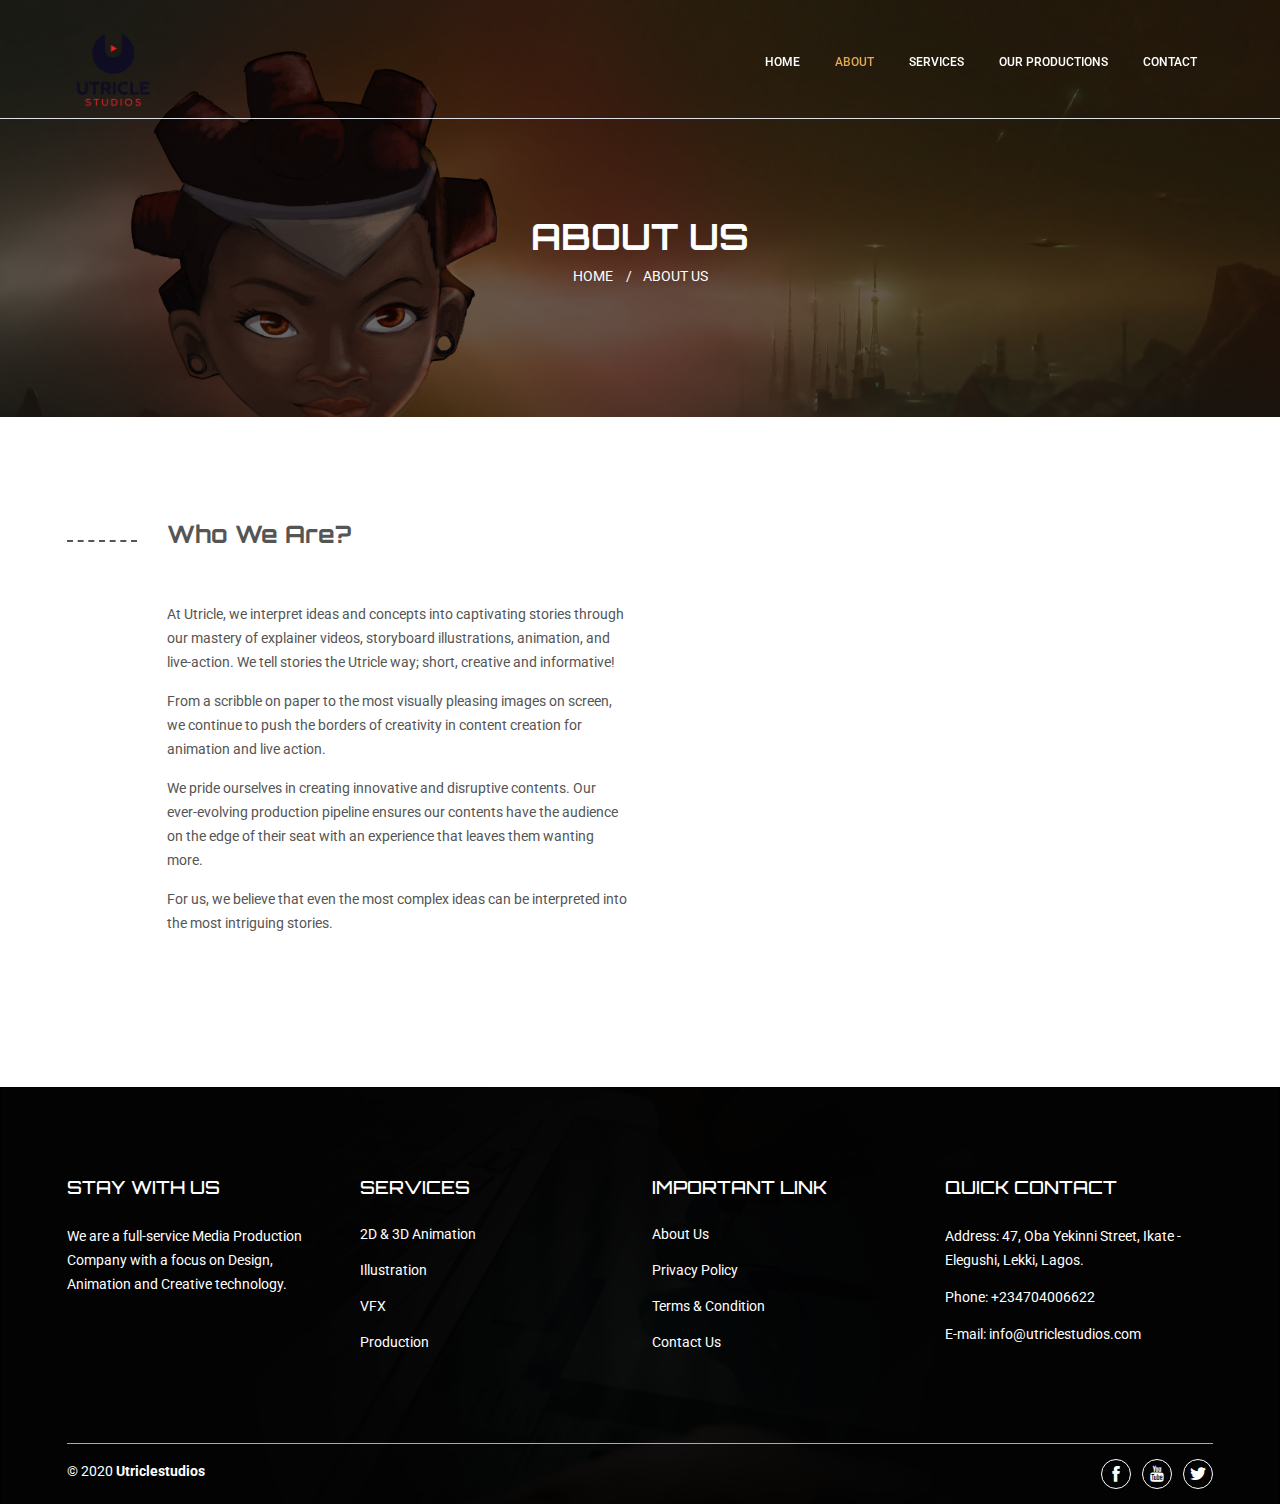
==== about.html @ 03fdee91 "first commit" ====
﻿<!doctype html>
<html class="no-js" lang="en">
    <head>
        <meta charset="utf-8">
        <meta http-equiv="x-ua-compatible" content="ie=edge">
        <title>About Us - Ftage</title>
        <meta name="description" content="">
        <meta name="viewport" content="width=device-width, initial-scale=1">

        <link rel="apple-touch-icon" href="img/home-one/apple-touch-icon.png">
		<link rel="shortcut icon" type="image/x-icon" href="img/favicon.ico">
        <!-- Place favicon.ico in the root directory -->
		
		
		<!-- all css here -->
        <link rel="stylesheet" href="css/bootstrap.min.css">
        <link rel="stylesheet" href="css/font-awesome.min.css">
        <link rel="stylesheet" href="css/icofont.css">
        <link rel="stylesheet" href="css/magnific-popup.css">
        <link rel="stylesheet" href="css/meanmenu.min.css">
		<link rel="stylesheet" href="css/plugins.css">
        <link rel="stylesheet" href="css/shortcode/shortcodes.css">
        <link rel="stylesheet" href="style.css">
        <link rel="stylesheet" href="css/responsive.css">
        <script src="js/vendor/modernizr-2.8.3.min.js"></script>
    </head>
    <body>
        <!--[if lt IE 8]>
            <p class="browserupgrade">You are using an <strong>outdated</strong> browser. Please <a href="http://browsehappy.com/">upgrade your browser</a> to improve your experience.</p>
        <![endif]-->

        <!-- Page Wraper Here Start -->
        <div class="page-wraper" id="main-home">
			<!-- Header Area Start -->
			<header>
				<!-- Header Menu Area Start -->
				<div class="header-menu mt-25 border-bottom" id="sticky-header">
					<div class="container">
						<div class="row">
							<!-- Logo Area Start -->
							<div class="col-lg-4 col-md-12 col-sm-12">
								<div class="logo-img">
									<a href="index.html"><img src="img/utricle.png" style="width: 25%;" alt=""></a>
								</div>
							</div>
							<!-- Logo Area End -->
							<!-- Menu Area Start -->
							<div class="col-lg-8 col-md-8 col-sm-12">
								<div class="main-menu text-right">
									<nav>
										<ul>
											<li><a href="index.html">Home</a></li>
											<li class="active"><a href="about.html">About</a></li>
											<li><a href="service.html">Services</a></li>
											<li><a href="production.html"> Our Productions </a></li>
											<li><a href="contact.html">Contact</a></li>
										</ul>
									</nav>
								</div>
							</div>
							<!-- Header Menu Area Start -->
						</div>
					</div>
					<!-- MOBILE-MENU-AREA START --> 
					<div class="mobile-menu-area">
						<div class="container">
							<div class="row">
								<div class="col-md-12 col-sm-12">
									<div class="mobile-area">
										<div class="mobile-menu">
											<nav id="mobile-nav">
												<ul>
													<li class="active"><a href="index.html">Home</a>
													</li>
													<li><a href="about.html">About</a></li>
													<li><a href="service.html">Services</a>	</li>												
													<li><a href="production.html"> Our Productions </a>					
												    </li>
													<li><a href="contact.html">Contact</a></li>
												</ul>
											</nav>
										</div>	
									</div>
								</div>
							</div>
						</div>
					</div>
					<!-- MOBILE-MENU-AREA END  -->
				</div>
				<!-- Header Menu Area Start -->
				<!-- Breadcamb Area Start -->
				<section class="breadcamb-area bg-17 bg-overlay-1">
					<div class="container">
						<div class="row">
							<div class="col-md-12">
								<div class="bradcamb-content text-center text-white text-uppercase">
									<h1>ABOUT US</h1>
									<ul>
										<li><a href="index.html">HOME <span>/</span></a></li>
										<li>ABOUT US</li>
									</ul>	
								</div>
							</div>
						</div>
					</div>
				</section>
				<!-- Breadcamb Area End -->
			</header>
			<!-- Header Area End -->
			<!-- Page Content Start -->
			<div class="page-content">
				<!-- About Us Area Start -->
				<section class="about-area pt-100 pb-90">
					<div class="container">
						<div class="row">
							<!-- Section Titel -->
							<div class="col-md-6 col-sm-6 col-sm-12">
								<div class="section-titel-contact text-justify">
									<h3>Who We Are?</h3><br/><br/>
									<p>At Utricle, we interpret ideas and concepts into captivating stories through our mastery of explainer videos, storyboard illustrations, animation, and live-action. We tell stories the Utricle way; short, creative and informative!</p>
									<p>From a scribble on paper to the most visually pleasing images on screen, we continue to push the borders of creativity in content creation for animation and live action.</p>
									<p>We pride ourselves in creating innovative and disruptive contents. Our ever-evolving production pipeline ensures our contents have the audience on the edge of their seat with an experience that leaves them wanting more.</p>
									<p>For us, we believe that even the most complex ideas can be interpreted into the most intriguing stories.</p>
								</div>
							</div>
							<!-- Section Titel -->
							<div class="col-md-6 col-sm-6 col-sm-12"><br/><br/><br/>
								<iframe width="100%" height="320" src="https://www.youtube.com/embed/IdreG9Q2qIQ" title="Utricle Studio Reel" frameborder="0" allow="accelerometer; autoplay; clipboard-write; encrypted-media; gyroscope; picture-in-picture" allowfullscreen></iframe>
							</div>
							
						</div>
					</div>
				</section>
				<!-- About Us End -->
				
			</div>
			<!-- Page Content End -->
			<!-- Footer Area Start -->
			<footer class="bg-5 bg-overlay-2">
				<!-- Footer Top Area Start -->
				<div class="footer-top ptb-90">
					<div class="container">
						<div class="row">
							<!-- Footer Single Item -->
							<div class="col-lg-3 col-md-6 col-sm-12">
								<div class="footer-single">
									<h5>STAY WITH US</h5>
									<div class="stay-with-content">
										<p>We are a full-service Media Production Company with a focus on Design, Animation and Creative technology. </p>
										<div class="subcribe">
											
										</div>
									</div>
								</div>
							</div>
							<!-- Footer Single Item -->
							<!-- Footer Single Item -->
							<div class="col-lg-3 col-md-6 col-sm-12">
								<div class="footer-single">
									<h5>SERVICES</h5>
									<div class="footer-menu">
										<ul>
											<li><a href="#">2D & 3D Animation</a></li>
											<li><a href="#">Illustration</a></li>
											<li><a href="#">VFX </a></li>
											<li><a href="#">Production</a></li>
										</ul>
									</div>
								</div>
							</div>
							<!-- Footer Single Item -->
							<!-- Footer Single Item -->
							<div class="col-lg-3 col-md-6 col-sm-12">
								<div class="footer-single">
									<h5>IMPORTANT LINK</h5>
									<div class="footer-menu">
										<ul>
											<li><a href="#">About Us</a></li>
											<li><a href="#">Privacy Policy</a></li>
											<li><a href="#">Terms & Condition</a></li>
											<!-- <li><a href="#">Pricing Of Filmcity</a></li> -->
											<li><a href="#">Contact Us</a></li>
										</ul>
									</div>
								</div>
							</div>
							<!-- Footer Single Item -->
							<!-- Footer Single Item -->
							<div class="col-lg-3 col-md-6 col-sm-12">
								<div class="footer-single">
									<h5>QUICK CONTACT</h5>
									<div class="contact-info">
										<ul>
											<li>
												<p>Address: 47, Oba Yekinni Street, Ikate - Elegushi, Lekki, Lagos.</p>
											</li>
											<li>
												<p>Phone:  +234704006622</p>
											</li>
											<li>
												<p>E-mail: info@utriclestudios.com</p>
											</li>
										</ul>
									</div>
								</div>
							</div>
							<!-- Footer Single Item -->
						</div>
					</div>
				</div>
				<!-- Footer Top Area End -->
				<!-- Footer Bottom Area Start -->
				<div class="container">
					<div class="row">
						<div class="col-md-12">
							<div class="footer-bottom">
								<div class="footer-left">
									<p>© 2020 <b class="text-white">Utriclestudios</b><b></b></a></p>
								</div>
								<div class="footer-right-social f-right">
									<ul>
										<li><a href="#"><i class="icofont icofont-facebook"></i></a></li>
										<li><a href="#"><i class="icofont icofont-youtube"></i></a></li>
										<li><a href="#"><i class="icofont icofont-twitter"></i></a></li>
										<!-- <li><a href="#"><i class="icofont icofont-google-plus"></i></a></li> -->
									</ul>
								</div>
							</div>
						</div>
					</div>
				</div>
				<!-- Footer Bottom Area End -->
			</footer>
			<!-- Footer Area End -->
		</div>
       <!-- Page Wraper Here Start -->
       
		<!-- all js here -->
        <script src="js/vendor/jquery-3.6.0.min.js"></script>
<script src="js/vendor/jquery-migrate-3.3.2.min.js"></script>
        <script src="js/popper.js"></script>
        <script src="js/bootstrap.min.js"></script>
        <script src="js/jquery.ajaxchimp.min.js"></script>
        <script src="js/plugins.js"></script>
        <script src="js/main.js"></script>
    </body>
</html>
---- css/plugins.css ----
/**
 * Owl Carousel v2.2.0
 * Copyright 2013-2016 David Deutsch
 * Licensed under MIT (https://github.com/OwlCarousel2/OwlCarousel2/blob/master/LICENSE)
 */
.owl-carousel,.owl-carousel .owl-item{-webkit-tap-highlight-color:transparent;position:relative}.owl-carousel{display:none;width:100%;z-index:1}.owl-carousel .owl-stage{position:relative;-ms-touch-action:pan-Y}.owl-carousel .owl-stage:after{content:".";display:block;clear:both;visibility:hidden;line-height:0;height:0}.owl-carousel .owl-stage-outer{position:relative;overflow:hidden;-webkit-transform:translate3d(0,0,0)}.owl-carousel .owl-item{min-height:1px;float:left;-webkit-backface-visibility:hidden;-webkit-touch-callout:none}.owl-carousel .owl-item img{display:block;width:100%;-webkit-transform-style:preserve-3d}.owl-carousel .owl-dots.disabled,.owl-carousel .owl-nav.disabled{display:none}.no-js .owl-carousel,.owl-carousel.owl-loaded{display:block}.owl-carousel .owl-dot,.owl-carousel .owl-nav .owl-next,.owl-carousel .owl-nav .owl-prev{cursor:pointer;cursor:hand;-webkit-user-select:none;-khtml-user-select:none;-moz-user-select:none;-ms-user-select:none;user-select:none}.owl-carousel.owl-loading{opacity:0;display:block}.owl-carousel.owl-hidden{opacity:0}.owl-carousel.owl-refresh .owl-item{visibility:hidden}.owl-carousel.owl-drag .owl-item{-webkit-user-select:none;-moz-user-select:none;-ms-user-select:none;user-select:none}.owl-carousel.owl-grab{cursor:move;cursor:grab}.owl-carousel.owl-rtl{direction:rtl}.owl-carousel.owl-rtl .owl-item{float:right}.owl-carousel .animated{-webkit-animation-duration:1s;animation-duration:1s;-webkit-animation-fill-mode:both;animation-fill-mode:both}.owl-carousel .owl-animated-in{z-index:0}.owl-carousel .owl-animated-out{z-index:1}.owl-carousel .fadeOut{-webkit-animation-name:fadeOut;animation-name:fadeOut}@-webkit-keyframes fadeOut{0%{opacity:1}100%{opacity:0}}@keyframes fadeOut{0%{opacity:1}100%{opacity:0}}.owl-height{transition:height .5s ease-in-out}.owl-carousel .owl-item .owl-lazy{opacity:0;transition:opacity .4s ease}.owl-carousel .owl-item img.owl-lazy{-webkit-transform-style:preserve-3d;transform-style:preserve-3d}.owl-carousel .owl-video-wrapper{position:relative;height:100%;background:#000}.owl-carousel .owl-video-play-icon{position:absolute;height:80px;width:80px;left:50%;top:50%;margin-left:-40px;margin-top:-40px;background:url(owl.video.play.png) no-repeat;cursor:pointer;z-index:1;-webkit-backface-visibility:hidden;transition:-webkit-transform .1s ease;transition:transform .1s ease}.owl-carousel .owl-video-play-icon:hover{-webkit-transform:scale(1.3,1.3);-ms-transform:scale(1.3,1.3);transform:scale(1.3,1.3)}.owl-carousel .owl-video-playing .owl-video-play-icon,.owl-carousel .owl-video-playing .owl-video-tn{display:none}.owl-carousel .owl-video-tn{opacity:0;height:100%;background-position:center center;background-repeat:no-repeat;background-size:contain;transition:opacity .4s ease}.owl-carousel .owl-video-frame{position:relative;z-index:1;height:100%;width:100%}


/**
 * Owl Carousel v2.2.0
 * Copyright 2013-2016 David Deutsch
 * Licensed under MIT (https://github.com/OwlCarousel2/OwlCarousel2/blob/master/LICENSE)
 */
.owl-theme .owl-dots,.owl-theme .owl-nav{text-align:center;-webkit-tap-highlight-color:transparent}.owl-theme .owl-nav{margin-top:10px}.owl-theme .owl-nav [class*=owl-]{color:#FFF;font-size:14px;margin:5px;padding:4px 7px;background:#D6D6D6;display:inline-block;cursor:pointer;border-radius:3px}.owl-theme .owl-nav [class*=owl-]:hover{background:#869791;color:#FFF;text-decoration:none}.owl-theme .owl-nav .disabled{opacity:.5;cursor:default}.owl-theme .owl-nav.disabled+.owl-dots{margin-top:10px}.owl-theme .owl-dots .owl-dot{display:inline-block;zoom:1}.owl-theme .owl-dots .owl-dot span{width:10px;height:10px;margin:5px 7px;background:#D6D6D6;display:block;-webkit-backface-visibility:visible;transition:opacity .2s ease;border-radius:30px}.owl-theme .owl-dots .owl-dot.active span,.owl-theme .owl-dots .owl-dot:hover span{background:#869791}




/*
 *
 * animate.css
 * http://daneden.me/animate
 * Version - 3.5.1
 *
 */

.animated{-webkit-animation-duration:1s;animation-duration:1s;-webkit-animation-fill-mode:both;animation-fill-mode:both}.animated.infinite{-webkit-animation-iteration-count:infinite;animation-iteration-count:infinite}.animated.hinge{-webkit-animation-duration:2s;animation-duration:2s}.animated.bounceIn,.animated.bounceOut,.animated.flipOutX,.animated.flipOutY{-webkit-animation-duration:.75s;animation-duration:.75s}@-webkit-keyframes bounce{0%,20%,53%,80%,to{-webkit-animation-timing-function:cubic-bezier(.215,.61,.355,1);animation-timing-function:cubic-bezier(.215,.61,.355,1);-webkit-transform:translateZ(0);transform:translateZ(0)}40%,43%{-webkit-transform:translate3d(0,-30px,0);transform:translate3d(0,-30px,0)}40%,43%,70%{-webkit-animation-timing-function:cubic-bezier(.755,.05,.855,.06);animation-timing-function:cubic-bezier(.755,.05,.855,.06)}70%{-webkit-transform:translate3d(0,-15px,0);transform:translate3d(0,-15px,0)}90%{-webkit-transform:translate3d(0,-4px,0);transform:translate3d(0,-4px,0)}}@keyframes bounce{0%,20%,53%,80%,to{-webkit-animation-timing-function:cubic-bezier(.215,.61,.355,1);animation-timing-function:cubic-bezier(.215,.61,.355,1);-webkit-transform:translateZ(0);transform:translateZ(0)}40%,43%{-webkit-transform:translate3d(0,-30px,0);transform:translate3d(0,-30px,0)}40%,43%,70%{-webkit-animation-timing-function:cubic-bezier(.755,.05,.855,.06);animation-timing-function:cubic-bezier(.755,.05,.855,.06)}70%{-webkit-transform:translate3d(0,-15px,0);transform:translate3d(0,-15px,0)}90%{-webkit-transform:translate3d(0,-4px,0);transform:translate3d(0,-4px,0)}}.bounce{-webkit-animation-name:bounce;animation-name:bounce;-webkit-transform-origin:center bottom;transform-origin:center bottom}@-webkit-keyframes flash{0%,50%,to{opacity:1}25%,75%{opacity:0}}@keyframes flash{0%,50%,to{opacity:1}25%,75%{opacity:0}}.flash{-webkit-animation-name:flash;animation-name:flash}@-webkit-keyframes pulse{0%{-webkit-transform:scaleX(1);transform:scaleX(1)}50%{-webkit-transform:scale3d(1.05,1.05,1.05);transform:scale3d(1.05,1.05,1.05)}to{-webkit-transform:scaleX(1);transform:scaleX(1)}}@keyframes pulse{0%{-webkit-transform:scaleX(1);transform:scaleX(1)}50%{-webkit-transform:scale3d(1.05,1.05,1.05);transform:scale3d(1.05,1.05,1.05)}to{-webkit-transform:scaleX(1);transform:scaleX(1)}}.pulse{-webkit-animation-name:pulse;animation-name:pulse}@-webkit-keyframes rubberBand{0%{-webkit-transform:scaleX(1);transform:scaleX(1)}30%{-webkit-transform:scale3d(1.25,.75,1);transform:scale3d(1.25,.75,1)}40%{-webkit-transform:scale3d(.75,1.25,1);transform:scale3d(.75,1.25,1)}50%{-webkit-transform:scale3d(1.15,.85,1);transform:scale3d(1.15,.85,1)}65%{-webkit-transform:scale3d(.95,1.05,1);transform:scale3d(.95,1.05,1)}75%{-webkit-transform:scale3d(1.05,.95,1);transform:scale3d(1.05,.95,1)}to{-webkit-transform:scaleX(1);transform:scaleX(1)}}@keyframes rubberBand{0%{-webkit-transform:scaleX(1);transform:scaleX(1)}30%{-webkit-transform:scale3d(1.25,.75,1);transform:scale3d(1.25,.75,1)}40%{-webkit-transform:scale3d(.75,1.25,1);transform:scale3d(.75,1.25,1)}50%{-webkit-transform:scale3d(1.15,.85,1);transform:scale3d(1.15,.85,1)}65%{-webkit-transform:scale3d(.95,1.05,1);transform:scale3d(.95,1.05,1)}75%{-webkit-transform:scale3d(1.05,.95,1);transform:scale3d(1.05,.95,1)}to{-webkit-transform:scaleX(1);transform:scaleX(1)}}.rubberBand{-webkit-animation-name:rubberBand;animation-name:rubberBand}@-webkit-keyframes shake{0%,to{-webkit-transform:translateZ(0);transform:translateZ(0)}10%,30%,50%,70%,90%{-webkit-transform:translate3d(-10px,0,0);transform:translate3d(-10px,0,0)}20%,40%,60%,80%{-webkit-transform:translate3d(10px,0,0);transform:translate3d(10px,0,0)}}@keyframes shake{0%,to{-webkit-transform:translateZ(0);transform:translateZ(0)}10%,30%,50%,70%,90%{-webkit-transform:translate3d(-10px,0,0);transform:translate3d(-10px,0,0)}20%,40%,60%,80%{-webkit-transform:translate3d(10px,0,0);transform:translate3d(10px,0,0)}}.shake{-webkit-animation-name:shake;animation-name:shake}@-webkit-keyframes headShake{0%{-webkit-transform:translateX(0);transform:translateX(0)}6.5%{-webkit-transform:translateX(-6px) rotateY(-9deg);transform:translateX(-6px) rotateY(-9deg)}18.5%{-webkit-transform:translateX(5px) rotateY(7deg);transform:translateX(5px) rotateY(7deg)}31.5%{-webkit-transform:translateX(-3px) rotateY(-5deg);transform:translateX(-3px) rotateY(-5deg)}43.5%{-webkit-transform:translateX(2px) rotateY(3deg);transform:translateX(2px) rotateY(3deg)}50%{-webkit-transform:translateX(0);transform:translateX(0)}}@keyframes headShake{0%{-webkit-transform:translateX(0);transform:translateX(0)}6.5%{-webkit-transform:translateX(-6px) rotateY(-9deg);transform:translateX(-6px) rotateY(-9deg)}18.5%{-webkit-transform:translateX(5px) rotateY(7deg);transform:translateX(5px) rotateY(7deg)}31.5%{-webkit-transform:translateX(-3px) rotateY(-5deg);transform:translateX(-3px) rotateY(-5deg)}43.5%{-webkit-transform:translateX(2px) rotateY(3deg);transform:translateX(2px) rotateY(3deg)}50%{-webkit-transform:translateX(0);transform:translateX(0)}}.headShake{-webkit-animation-timing-function:ease-in-out;animation-timing-function:ease-in-out;-webkit-animation-name:headShake;animation-name:headShake}@-webkit-keyframes swing{20%{-webkit-transform:rotate(15deg);transform:rotate(15deg)}40%{-webkit-transform:rotate(-10deg);transform:rotate(-10deg)}60%{-webkit-transform:rotate(5deg);transform:rotate(5deg)}80%{-webkit-transform:rotate(-5deg);transform:rotate(-5deg)}to{-webkit-transform:rotate(0deg);transform:rotate(0deg)}}@keyframes swing{20%{-webkit-transform:rotate(15deg);transform:rotate(15deg)}40%{-webkit-transform:rotate(-10deg);transform:rotate(-10deg)}60%{-webkit-transform:rotate(5deg);transform:rotate(5deg)}80%{-webkit-transform:rotate(-5deg);transform:rotate(-5deg)}to{-webkit-transform:rotate(0deg);transform:rotate(0deg)}}.swing{-webkit-transform-origin:top center;transform-origin:top center;-webkit-animation-name:swing;animation-name:swing}@-webkit-keyframes tada{0%{-webkit-transform:scaleX(1);transform:scaleX(1)}10%,20%{-webkit-transform:scale3d(.9,.9,.9) rotate(-3deg);transform:scale3d(.9,.9,.9) rotate(-3deg)}30%,50%,70%,90%{-webkit-transform:scale3d(1.1,1.1,1.1) rotate(3deg);transform:scale3d(1.1,1.1,1.1) rotate(3deg)}40%,60%,80%{-webkit-transform:scale3d(1.1,1.1,1.1) rotate(-3deg);transform:scale3d(1.1,1.1,1.1) rotate(-3deg)}to{-webkit-transform:scaleX(1);transform:scaleX(1)}}@keyframes tada{0%{-webkit-transform:scaleX(1);transform:scaleX(1)}10%,20%{-webkit-transform:scale3d(.9,.9,.9) rotate(-3deg);transform:scale3d(.9,.9,.9) rotate(-3deg)}30%,50%,70%,90%{-webkit-transform:scale3d(1.1,1.1,1.1) rotate(3deg);transform:scale3d(1.1,1.1,1.1) rotate(3deg)}40%,60%,80%{-webkit-transform:scale3d(1.1,1.1,1.1) rotate(-3deg);transform:scale3d(1.1,1.1,1.1) rotate(-3deg)}to{-webkit-transform:scaleX(1);transform:scaleX(1)}}.tada{-webkit-animation-name:tada;animation-name:tada}@-webkit-keyframes wobble{0%{-webkit-transform:none;transform:none}15%{-webkit-transform:translate3d(-25%,0,0) rotate(-5deg);transform:translate3d(-25%,0,0) rotate(-5deg)}30%{-webkit-transform:translate3d(20%,0,0) rotate(3deg);transform:translate3d(20%,0,0) rotate(3deg)}45%{-webkit-transform:translate3d(-15%,0,0) rotate(-3deg);transform:translate3d(-15%,0,0) rotate(-3deg)}60%{-webkit-transform:translate3d(10%,0,0) rotate(2deg);transform:translate3d(10%,0,0) rotate(2deg)}75%{-webkit-transform:translate3d(-5%,0,0) rotate(-1deg);transform:translate3d(-5%,0,0) rotate(-1deg)}to{-webkit-transform:none;transform:none}}@keyframes wobble{0%{-webkit-transform:none;transform:none}15%{-webkit-transform:translate3d(-25%,0,0) rotate(-5deg);transform:translate3d(-25%,0,0) rotate(-5deg)}30%{-webkit-transform:translate3d(20%,0,0) rotate(3deg);transform:translate3d(20%,0,0) rotate(3deg)}45%{-webkit-transform:translate3d(-15%,0,0) rotate(-3deg);transform:translate3d(-15%,0,0) rotate(-3deg)}60%{-webkit-transform:translate3d(10%,0,0) rotate(2deg);transform:translate3d(10%,0,0) rotate(2deg)}75%{-webkit-transform:translate3d(-5%,0,0) rotate(-1deg);transform:translate3d(-5%,0,0) rotate(-1deg)}to{-webkit-transform:none;transform:none}}.wobble{-webkit-animation-name:wobble;animation-name:wobble}@-webkit-keyframes jello{0%,11.1%,to{-webkit-transform:none;transform:none}22.2%{-webkit-transform:skewX(-12.5deg) skewY(-12.5deg);transform:skewX(-12.5deg) skewY(-12.5deg)}33.3%{-webkit-transform:skewX(6.25deg) skewY(6.25deg);transform:skewX(6.25deg) skewY(6.25deg)}44.4%{-webkit-transform:skewX(-3.125deg) skewY(-3.125deg);transform:skewX(-3.125deg) skewY(-3.125deg)}55.5%{-webkit-transform:skewX(1.5625deg) skewY(1.5625deg);transform:skewX(1.5625deg) skewY(1.5625deg)}66.6%{-webkit-transform:skewX(-.78125deg) skewY(-.78125deg);transform:skewX(-.78125deg) skewY(-.78125deg)}77.7%{-webkit-transform:skewX(.390625deg) skewY(.390625deg);transform:skewX(.390625deg) skewY(.390625deg)}88.8%{-webkit-transform:skewX(-.1953125deg) skewY(-.1953125deg);transform:skewX(-.1953125deg) skewY(-.1953125deg)}}@keyframes jello{0%,11.1%,to{-webkit-transform:none;transform:none}22.2%{-webkit-transform:skewX(-12.5deg) skewY(-12.5deg);transform:skewX(-12.5deg) skewY(-12.5deg)}33.3%{-webkit-transform:skewX(6.25deg) skewY(6.25deg);transform:skewX(6.25deg) skewY(6.25deg)}44.4%{-webkit-transform:skewX(-3.125deg) skewY(-3.125deg);transform:skewX(-3.125deg) skewY(-3.125deg)}55.5%{-webkit-transform:skewX(1.5625deg) skewY(1.5625deg);transform:skewX(1.5625deg) skewY(1.5625deg)}66.6%{-webkit-transform:skewX(-.78125deg) skewY(-.78125deg);transform:skewX(-.78125deg) skewY(-.78125deg)}77.7%{-webkit-transform:skewX(.390625deg) skewY(.390625deg);transform:skewX(.390625deg) skewY(.390625deg)}88.8%{-webkit-transform:skewX(-.1953125deg) skewY(-.1953125deg);transform:skewX(-.1953125deg) skewY(-.1953125deg)}}.jello{-webkit-animation-name:jello;animation-name:jello;-webkit-transform-origin:center;transform-origin:center}@-webkit-keyframes bounceIn{0%,20%,40%,60%,80%,to{-webkit-animation-timing-function:cubic-bezier(.215,.61,.355,1);animation-timing-function:cubic-bezier(.215,.61,.355,1)}0%{opacity:0;-webkit-transform:scale3d(.3,.3,.3);transform:scale3d(.3,.3,.3)}20%{-webkit-transform:scale3d(1.1,1.1,1.1);transform:scale3d(1.1,1.1,1.1)}40%{-webkit-transform:scale3d(.9,.9,.9);transform:scale3d(.9,.9,.9)}60%{opacity:1;-webkit-transform:scale3d(1.03,1.03,1.03);transform:scale3d(1.03,1.03,1.03)}80%{-webkit-transform:scale3d(.97,.97,.97);transform:scale3d(.97,.97,.97)}to{opacity:1;-webkit-transform:scaleX(1);transform:scaleX(1)}}@keyframes bounceIn{0%,20%,40%,60%,80%,to{-webkit-animation-timing-function:cubic-bezier(.215,.61,.355,1);animation-timing-function:cubic-bezier(.215,.61,.355,1)}0%{opacity:0;-webkit-transform:scale3d(.3,.3,.3);transform:scale3d(.3,.3,.3)}20%{-webkit-transform:scale3d(1.1,1.1,1.1);transform:scale3d(1.1,1.1,1.1)}40%{-webkit-transform:scale3d(.9,.9,.9);transform:scale3d(.9,.9,.9)}60%{opacity:1;-webkit-transform:scale3d(1.03,1.03,1.03);transform:scale3d(1.03,1.03,1.03)}80%{-webkit-transform:scale3d(.97,.97,.97);transform:scale3d(.97,.97,.97)}to{opacity:1;-webkit-transform:scaleX(1);transform:scaleX(1)}}.bounceIn{-webkit-animation-name:bounceIn;animation-name:bounceIn}@-webkit-keyframes bounceInDown{0%,60%,75%,90%,to{-webkit-animation-timing-function:cubic-bezier(.215,.61,.355,1);animation-timing-function:cubic-bezier(.215,.61,.355,1)}0%{opacity:0;-webkit-transform:translate3d(0,-3000px,0);transform:translate3d(0,-3000px,0)}60%{opacity:1;-webkit-transform:translate3d(0,25px,0);transform:translate3d(0,25px,0)}75%{-webkit-transform:translate3d(0,-10px,0);transform:translate3d(0,-10px,0)}90%{-webkit-transform:translate3d(0,5px,0);transform:translate3d(0,5px,0)}to{-webkit-transform:none;transform:none}}@keyframes bounceInDown{0%,60%,75%,90%,to{-webkit-animation-timing-function:cubic-bezier(.215,.61,.355,1);animation-timing-function:cubic-bezier(.215,.61,.355,1)}0%{opacity:0;-webkit-transform:translate3d(0,-3000px,0);transform:translate3d(0,-3000px,0)}60%{opacity:1;-webkit-transform:translate3d(0,25px,0);transform:translate3d(0,25px,0)}75%{-webkit-transform:translate3d(0,-10px,0);transform:translate3d(0,-10px,0)}90%{-webkit-transform:translate3d(0,5px,0);transform:translate3d(0,5px,0)}to{-webkit-transform:none;transform:none}}.bounceInDown{-webkit-animation-name:bounceInDown;animation-name:bounceInDown}@-webkit-keyframes bounceInLeft{0%,60%,75%,90%,to{-webkit-animation-timing-function:cubic-bezier(.215,.61,.355,1);animation-timing-function:cubic-bezier(.215,.61,.355,1)}0%{opacity:0;-webkit-transform:translate3d(-3000px,0,0);transform:translate3d(-3000px,0,0)}60%{opacity:1;-webkit-transform:translate3d(25px,0,0);transform:translate3d(25px,0,0)}75%{-webkit-transform:translate3d(-10px,0,0);transform:translate3d(-10px,0,0)}90%{-webkit-transform:translate3d(5px,0,0);transform:translate3d(5px,0,0)}to{-webkit-transform:none;transform:none}}@keyframes bounceInLeft{0%,60%,75%,90%,to{-webkit-animation-timing-function:cubic-bezier(.215,.61,.355,1);animation-timing-function:cubic-bezier(.215,.61,.355,1)}0%{opacity:0;-webkit-transform:translate3d(-3000px,0,0);transform:translate3d(-3000px,0,0)}60%{opacity:1;-webkit-transform:translate3d(25px,0,0);transform:translate3d(25px,0,0)}75%{-webkit-transform:translate3d(-10px,0,0);transform:translate3d(-10px,0,0)}90%{-webkit-transform:translate3d(5px,0,0);transform:translate3d(5px,0,0)}to{-webkit-transform:none;transform:none}}.bounceInLeft{-webkit-animation-name:bounceInLeft;animation-name:bounceInLeft}@-webkit-keyframes bounceInRight{0%,60%,75%,90%,to{-webkit-animation-timing-function:cubic-bezier(.215,.61,.355,1);animation-timing-function:cubic-bezier(.215,.61,.355,1)}0%{opacity:0;-webkit-transform:translate3d(3000px,0,0);transform:translate3d(3000px,0,0)}60%{opacity:1;-webkit-transform:translate3d(-25px,0,0);transform:translate3d(-25px,0,0)}75%{-webkit-transform:translate3d(10px,0,0);transform:translate3d(10px,0,0)}90%{-webkit-transform:translate3d(-5px,0,0);transform:translate3d(-5px,0,0)}to{-webkit-transform:none;transform:none}}@keyframes bounceInRight{0%,60%,75%,90%,to{-webkit-animation-timing-function:cubic-bezier(.215,.61,.355,1);animation-timing-function:cubic-bezier(.215,.61,.355,1)}0%{opacity:0;-webkit-transform:translate3d(3000px,0,0);transform:translate3d(3000px,0,0)}60%{opacity:1;-webkit-transform:translate3d(-25px,0,0);transform:translate3d(-25px,0,0)}75%{-webkit-transform:translate3d(10px,0,0);transform:translate3d(10px,0,0)}90%{-webkit-transform:translate3d(-5px,0,0);transform:translate3d(-5px,0,0)}to{-webkit-transform:none;transform:none}}.bounceInRight{-webkit-animation-name:bounceInRight;animation-name:bounceInRight}@-webkit-keyframes bounceInUp{0%,60%,75%,90%,to{-webkit-animation-timing-function:cubic-bezier(.215,.61,.355,1);animation-timing-function:cubic-bezier(.215,.61,.355,1)}0%{opacity:0;-webkit-transform:translate3d(0,3000px,0);transform:translate3d(0,3000px,0)}60%{opacity:1;-webkit-transform:translate3d(0,-20px,0);transform:translate3d(0,-20px,0)}75%{-webkit-transform:translate3d(0,10px,0);transform:translate3d(0,10px,0)}90%{-webkit-transform:translate3d(0,-5px,0);transform:translate3d(0,-5px,0)}to{-webkit-transform:translateZ(0);transform:translateZ(0)}}@keyframes bounceInUp{0%,60%,75%,90%,to{-webkit-animation-timing-function:cubic-bezier(.215,.61,.355,1);animation-timing-function:cubic-bezier(.215,.61,.355,1)}0%{opacity:0;-webkit-transform:translate3d(0,3000px,0);transform:translate3d(0,3000px,0)}60%{opacity:1;-webkit-transform:translate3d(0,-20px,0);transform:translate3d(0,-20px,0)}75%{-webkit-transform:translate3d(0,10px,0);transform:translate3d(0,10px,0)}90%{-webkit-transform:translate3d(0,-5px,0);transform:translate3d(0,-5px,0)}to{-webkit-transform:translateZ(0);transform:translateZ(0)}}.bounceInUp{-webkit-animation-name:bounceInUp;animation-name:bounceInUp}@-webkit-keyframes bounceOut{20%{-webkit-transform:scale3d(.9,.9,.9);transform:scale3d(.9,.9,.9)}50%,55%{opacity:1;-webkit-transform:scale3d(1.1,1.1,1.1);transform:scale3d(1.1,1.1,1.1)}to{opacity:0;-webkit-transform:scale3d(.3,.3,.3);transform:scale3d(.3,.3,.3)}}@keyframes bounceOut{20%{-webkit-transform:scale3d(.9,.9,.9);transform:scale3d(.9,.9,.9)}50%,55%{opacity:1;-webkit-transform:scale3d(1.1,1.1,1.1);transform:scale3d(1.1,1.1,1.1)}to{opacity:0;-webkit-transform:scale3d(.3,.3,.3);transform:scale3d(.3,.3,.3)}}.bounceOut{-webkit-animation-name:bounceOut;animation-name:bounceOut}@-webkit-keyframes bounceOutDown{20%{-webkit-transform:translate3d(0,10px,0);transform:translate3d(0,10px,0)}40%,45%{opacity:1;-webkit-transform:translate3d(0,-20px,0);transform:translate3d(0,-20px,0)}to{opacity:0;-webkit-transform:translate3d(0,2000px,0);transform:translate3d(0,2000px,0)}}@keyframes bounceOutDown{20%{-webkit-transform:translate3d(0,10px,0);transform:translate3d(0,10px,0)}40%,45%{opacity:1;-webkit-transform:translate3d(0,-20px,0);transform:translate3d(0,-20px,0)}to{opacity:0;-webkit-transform:translate3d(0,2000px,0);transform:translate3d(0,2000px,0)}}.bounceOutDown{-webkit-animation-name:bounceOutDown;animation-name:bounceOutDown}@-webkit-keyframes bounceOutLeft{20%{opacity:1;-webkit-transform:translate3d(20px,0,0);transform:translate3d(20px,0,0)}to{opacity:0;-webkit-transform:translate3d(-2000px,0,0);transform:translate3d(-2000px,0,0)}}@keyframes bounceOutLeft{20%{opacity:1;-webkit-transform:translate3d(20px,0,0);transform:translate3d(20px,0,0)}to{opacity:0;-webkit-transform:translate3d(-2000px,0,0);transform:translate3d(-2000px,0,0)}}.bounceOutLeft{-webkit-animation-name:bounceOutLeft;animation-name:bounceOutLeft}@-webkit-keyframes bounceOutRight{20%{opacity:1;-webkit-transform:translate3d(-20px,0,0);transform:translate3d(-20px,0,0)}to{opacity:0;-webkit-transform:translate3d(2000px,0,0);transform:translate3d(2000px,0,0)}}@keyframes bounceOutRight{20%{opacity:1;-webkit-transform:translate3d(-20px,0,0);transform:translate3d(-20px,0,0)}to{opacity:0;-webkit-transform:translate3d(2000px,0,0);transform:translate3d(2000px,0,0)}}.bounceOutRight{-webkit-animation-name:bounceOutRight;animation-name:bounceOutRight}@-webkit-keyframes bounceOutUp{20%{-webkit-transform:translate3d(0,-10px,0);transform:translate3d(0,-10px,0)}40%,45%{opacity:1;-webkit-transform:translate3d(0,20px,0);transform:translate3d(0,20px,0)}to{opacity:0;-webkit-transform:translate3d(0,-2000px,0);transform:translate3d(0,-2000px,0)}}@keyframes bounceOutUp{20%{-webkit-transform:translate3d(0,-10px,0);transform:translate3d(0,-10px,0)}40%,45%{opacity:1;-webkit-transform:translate3d(0,20px,0);transform:translate3d(0,20px,0)}to{opacity:0;-webkit-transform:translate3d(0,-2000px,0);transform:translate3d(0,-2000px,0)}}.bounceOutUp{-webkit-animation-name:bounceOutUp;animation-name:bounceOutUp}@-webkit-keyframes fadeIn{0%{opacity:0}to{opacity:1}}@keyframes fadeIn{0%{opacity:0}to{opacity:1}}.fadeIn{-webkit-animation-name:fadeIn;animation-name:fadeIn}@-webkit-keyframes fadeInDown{0%{opacity:0;-webkit-transform:translate3d(0,-100%,0);transform:translate3d(0,-100%,0)}to{opacity:1;-webkit-transform:none;transform:none}}@keyframes fadeInDown{0%{opacity:0;-webkit-transform:translate3d(0,-100%,0);transform:translate3d(0,-100%,0)}to{opacity:1;-webkit-transform:none;transform:none}}.fadeInDown{-webkit-animation-name:fadeInDown;animation-name:fadeInDown}@-webkit-keyframes fadeInDownBig{0%{opacity:0;-webkit-transform:translate3d(0,-2000px,0);transform:translate3d(0,-2000px,0)}to{opacity:1;-webkit-transform:none;transform:none}}@keyframes fadeInDownBig{0%{opacity:0;-webkit-transform:translate3d(0,-2000px,0);transform:translate3d(0,-2000px,0)}to{opacity:1;-webkit-transform:none;transform:none}}.fadeInDownBig{-webkit-animation-name:fadeInDownBig;animation-name:fadeInDownBig}@-webkit-keyframes fadeInLeft{0%{opacity:0;-webkit-transform:translate3d(-100%,0,0);transform:translate3d(-100%,0,0)}to{opacity:1;-webkit-transform:none;transform:none}}@keyframes fadeInLeft{0%{opacity:0;-webkit-transform:translate3d(-100%,0,0);transform:translate3d(-100%,0,0)}to{opacity:1;-webkit-transform:none;transform:none}}.fadeInLeft{-webkit-animation-name:fadeInLeft;animation-name:fadeInLeft}@-webkit-keyframes fadeInLeftBig{0%{opacity:0;-webkit-transform:translate3d(-2000px,0,0);transform:translate3d(-2000px,0,0)}to{opacity:1;-webkit-transform:none;transform:none}}@keyframes fadeInLeftBig{0%{opacity:0;-webkit-transform:translate3d(-2000px,0,0);transform:translate3d(-2000px,0,0)}to{opacity:1;-webkit-transform:none;transform:none}}.fadeInLeftBig{-webkit-animation-name:fadeInLeftBig;animation-name:fadeInLeftBig}@-webkit-keyframes fadeInRight{0%{opacity:0;-webkit-transform:translate3d(100%,0,0);transform:translate3d(100%,0,0)}to{opacity:1;-webkit-transform:none;transform:none}}@keyframes fadeInRight{0%{opacity:0;-webkit-transform:translate3d(100%,0,0);transform:translate3d(100%,0,0)}to{opacity:1;-webkit-transform:none;transform:none}}.fadeInRight{-webkit-animation-name:fadeInRight;animation-name:fadeInRight}@-webkit-keyframes fadeInRightBig{0%{opacity:0;-webkit-transform:translate3d(2000px,0,0);transform:translate3d(2000px,0,0)}to{opacity:1;-webkit-transform:none;transform:none}}@keyframes fadeInRightBig{0%{opacity:0;-webkit-transform:translate3d(2000px,0,0);transform:translate3d(2000px,0,0)}to{opacity:1;-webkit-transform:none;transform:none}}.fadeInRightBig{-webkit-animation-name:fadeInRightBig;animation-name:fadeInRightBig}@-webkit-keyframes fadeInUp{0%{opacity:0;-webkit-transform:translate3d(0,100%,0);transform:translate3d(0,100%,0)}to{opacity:1;-webkit-transform:none;transform:none}}@keyframes fadeInUp{0%{opacity:0;-webkit-transform:translate3d(0,100%,0);transform:translate3d(0,100%,0)}to{opacity:1;-webkit-transform:none;transform:none}}.fadeInUp{-webkit-animation-name:fadeInUp;animation-name:fadeInUp}@-webkit-keyframes fadeInUpBig{0%{opacity:0;-webkit-transform:translate3d(0,2000px,0);transform:translate3d(0,2000px,0)}to{opacity:1;-webkit-transform:none;transform:none}}@keyframes fadeInUpBig{0%{opacity:0;-webkit-transform:translate3d(0,2000px,0);transform:translate3d(0,2000px,0)}to{opacity:1;-webkit-transform:none;transform:none}}.fadeInUpBig{-webkit-animation-name:fadeInUpBig;animation-name:fadeInUpBig}@-webkit-keyframes fadeOut{0%{opacity:1}to{opacity:0}}@keyframes fadeOut{0%{opacity:1}to{opacity:0}}.fadeOut{-webkit-animation-name:fadeOut;animation-name:fadeOut}@-webkit-keyframes fadeOutDown{0%{opacity:1}to{opacity:0;-webkit-transform:translate3d(0,100%,0);transform:translate3d(0,100%,0)}}@keyframes fadeOutDown{0%{opacity:1}to{opacity:0;-webkit-transform:translate3d(0,100%,0);transform:translate3d(0,100%,0)}}.fadeOutDown{-webkit-animation-name:fadeOutDown;animation-name:fadeOutDown}@-webkit-keyframes fadeOutDownBig{0%{opacity:1}to{opacity:0;-webkit-transform:translate3d(0,2000px,0);transform:translate3d(0,2000px,0)}}@keyframes fadeOutDownBig{0%{opacity:1}to{opacity:0;-webkit-transform:translate3d(0,2000px,0);transform:translate3d(0,2000px,0)}}.fadeOutDownBig{-webkit-animation-name:fadeOutDownBig;animation-name:fadeOutDownBig}@-webkit-keyframes fadeOutLeft{0%{opacity:1}to{opacity:0;-webkit-transform:translate3d(-100%,0,0);transform:translate3d(-100%,0,0)}}@keyframes fadeOutLeft{0%{opacity:1}to{opacity:0;-webkit-transform:translate3d(-100%,0,0);transform:translate3d(-100%,0,0)}}.fadeOutLeft{-webkit-animation-name:fadeOutLeft;animation-name:fadeOutLeft}@-webkit-keyframes fadeOutLeftBig{0%{opacity:1}to{opacity:0;-webkit-transform:translate3d(-2000px,0,0);transform:translate3d(-2000px,0,0)}}@keyframes fadeOutLeftBig{0%{opacity:1}to{opacity:0;-webkit-transform:translate3d(-2000px,0,0);transform:translate3d(-2000px,0,0)}}.fadeOutLeftBig{-webkit-animation-name:fadeOutLeftBig;animation-name:fadeOutLeftBig}@-webkit-keyframes fadeOutRight{0%{opacity:1}to{opacity:0;-webkit-transform:translate3d(100%,0,0);transform:translate3d(100%,0,0)}}@keyframes fadeOutRight{0%{opacity:1}to{opacity:0;-webkit-transform:translate3d(100%,0,0);transform:translate3d(100%,0,0)}}.fadeOutRight{-webkit-animation-name:fadeOutRight;animation-name:fadeOutRight}@-webkit-keyframes fadeOutRightBig{0%{opacity:1}to{opacity:0;-webkit-transform:translate3d(2000px,0,0);transform:translate3d(2000px,0,0)}}@keyframes fadeOutRightBig{0%{opacity:1}to{opacity:0;-webkit-transform:translate3d(2000px,0,0);transform:translate3d(2000px,0,0)}}.fadeOutRightBig{-webkit-animation-name:fadeOutRightBig;animation-name:fadeOutRightBig}@-webkit-keyframes fadeOutUp{0%{opacity:1}to{opacity:0;-webkit-transform:translate3d(0,-100%,0);transform:translate3d(0,-100%,0)}}@keyframes fadeOutUp{0%{opacity:1}to{opacity:0;-webkit-transform:translate3d(0,-100%,0);transform:translate3d(0,-100%,0)}}.fadeOutUp{-webkit-animation-name:fadeOutUp;animation-name:fadeOutUp}@-webkit-keyframes fadeOutUpBig{0%{opacity:1}to{opacity:0;-webkit-transform:translate3d(0,-2000px,0);transform:translate3d(0,-2000px,0)}}@keyframes fadeOutUpBig{0%{opacity:1}to{opacity:0;-webkit-transform:translate3d(0,-2000px,0);transform:translate3d(0,-2000px,0)}}.fadeOutUpBig{-webkit-animation-name:fadeOutUpBig;animation-name:fadeOutUpBig}@-webkit-keyframes flip{0%{-webkit-transform:perspective(400px) rotateY(-1turn);transform:perspective(400px) rotateY(-1turn)}0%,40%{-webkit-animation-timing-function:ease-out;animation-timing-function:ease-out}40%{-webkit-transform:perspective(400px) translateZ(150px) rotateY(-190deg);transform:perspective(400px) translateZ(150px) rotateY(-190deg)}50%{-webkit-transform:perspective(400px) translateZ(150px) rotateY(-170deg);transform:perspective(400px) translateZ(150px) rotateY(-170deg)}50%,80%{-webkit-animation-timing-function:ease-in;animation-timing-function:ease-in}80%{-webkit-transform:perspective(400px) scale3d(.95,.95,.95);transform:perspective(400px) scale3d(.95,.95,.95)}to{-webkit-transform:perspective(400px);transform:perspective(400px);-webkit-animation-timing-function:ease-in;animation-timing-function:ease-in}}@keyframes flip{0%{-webkit-transform:perspective(400px) rotateY(-1turn);transform:perspective(400px) rotateY(-1turn)}0%,40%{-webkit-animation-timing-function:ease-out;animation-timing-function:ease-out}40%{-webkit-transform:perspective(400px) translateZ(150px) rotateY(-190deg);transform:perspective(400px) translateZ(150px) rotateY(-190deg)}50%{-webkit-transform:perspective(400px) translateZ(150px) rotateY(-170deg);transform:perspective(400px) translateZ(150px) rotateY(-170deg)}50%,80%{-webkit-animation-timing-function:ease-in;animation-timing-function:ease-in}80%{-webkit-transform:perspective(400px) scale3d(.95,.95,.95);transform:perspective(400px) scale3d(.95,.95,.95)}to{-webkit-transform:perspective(400px);transform:perspective(400px);-webkit-animation-timing-function:ease-in;animation-timing-function:ease-in}}.animated.flip{-webkit-backface-visibility:visible;backface-visibility:visible;-webkit-animation-name:flip;animation-name:flip}@-webkit-keyframes flipInX{0%{-webkit-transform:perspective(400px) rotateX(90deg);transform:perspective(400px) rotateX(90deg);opacity:0}0%,40%{-webkit-animation-timing-function:ease-in;animation-timing-function:ease-in}40%{-webkit-transform:perspective(400px) rotateX(-20deg);transform:perspective(400px) rotateX(-20deg)}60%{-webkit-transform:perspective(400px) rotateX(10deg);transform:perspective(400px) rotateX(10deg);opacity:1}80%{-webkit-transform:perspective(400px) rotateX(-5deg);transform:perspective(400px) rotateX(-5deg)}to{-webkit-transform:perspective(400px);transform:perspective(400px)}}@keyframes flipInX{0%{-webkit-transform:perspective(400px) rotateX(90deg);transform:perspective(400px) rotateX(90deg);opacity:0}0%,40%{-webkit-animation-timing-function:ease-in;animation-timing-function:ease-in}40%{-webkit-transform:perspective(400px) rotateX(-20deg);transform:perspective(400px) rotateX(-20deg)}60%{-webkit-transform:perspective(400px) rotateX(10deg);transform:perspective(400px) rotateX(10deg);opacity:1}80%{-webkit-transform:perspective(400px) rotateX(-5deg);transform:perspective(400px) rotateX(-5deg)}to{-webkit-transform:perspective(400px);transform:perspective(400px)}}.flipInX{-webkit-backface-visibility:visible!important;backface-visibility:visible!important;-webkit-animation-name:flipInX;animation-name:flipInX}@-webkit-keyframes flipInY{0%{-webkit-transform:perspective(400px) rotateY(90deg);transform:perspective(400px) rotateY(90deg);opacity:0}0%,40%{-webkit-animation-timing-function:ease-in;animation-timing-function:ease-in}40%{-webkit-transform:perspective(400px) rotateY(-20deg);transform:perspective(400px) rotateY(-20deg)}60%{-webkit-transform:perspective(400px) rotateY(10deg);transform:perspective(400px) rotateY(10deg);opacity:1}80%{-webkit-transform:perspective(400px) rotateY(-5deg);transform:perspective(400px) rotateY(-5deg)}to{-webkit-transform:perspective(400px);transform:perspective(400px)}}@keyframes flipInY{0%{-webkit-transform:perspective(400px) rotateY(90deg);transform:perspective(400px) rotateY(90deg);opacity:0}0%,40%{-webkit-animation-timing-function:ease-in;animation-timing-function:ease-in}40%{-webkit-transform:perspective(400px) rotateY(-20deg);transform:perspective(400px) rotateY(-20deg)}60%{-webkit-transform:perspective(400px) rotateY(10deg);transform:perspective(400px) rotateY(10deg);opacity:1}80%{-webkit-transform:perspective(400px) rotateY(-5deg);transform:perspective(400px) rotateY(-5deg)}to{-webkit-transform:perspective(400px);transform:perspective(400px)}}.flipInY{-webkit-backface-visibility:visible!important;backface-visibility:visible!important;-webkit-animation-name:flipInY;animation-name:flipInY}@-webkit-keyframes flipOutX{0%{-webkit-transform:perspective(400px);transform:perspective(400px)}30%{-webkit-transform:perspective(400px) rotateX(-20deg);transform:perspective(400px) rotateX(-20deg);opacity:1}to{-webkit-transform:perspective(400px) rotateX(90deg);transform:perspective(400px) rotateX(90deg);opacity:0}}@keyframes flipOutX{0%{-webkit-transform:perspective(400px);transform:perspective(400px)}30%{-webkit-transform:perspective(400px) rotateX(-20deg);transform:perspective(400px) rotateX(-20deg);opacity:1}to{-webkit-transform:perspective(400px) rotateX(90deg);transform:perspective(400px) rotateX(90deg);opacity:0}}.flipOutX{-webkit-animation-name:flipOutX;animation-name:flipOutX;-webkit-backface-visibility:visible!important;backface-visibility:visible!important}@-webkit-keyframes flipOutY{0%{-webkit-transform:perspective(400px);transform:perspective(400px)}30%{-webkit-transform:perspective(400px) rotateY(-15deg);transform:perspective(400px) rotateY(-15deg);opacity:1}to{-webkit-transform:perspective(400px) rotateY(90deg);transform:perspective(400px) rotateY(90deg);opacity:0}}@keyframes flipOutY{0%{-webkit-transform:perspective(400px);transform:perspective(400px)}30%{-webkit-transform:perspective(400px) rotateY(-15deg);transform:perspective(400px) rotateY(-15deg);opacity:1}to{-webkit-transform:perspective(400px) rotateY(90deg);transform:perspective(400px) rotateY(90deg);opacity:0}}.flipOutY{-webkit-backface-visibility:visible!important;backface-visibility:visible!important;-webkit-animation-name:flipOutY;animation-name:flipOutY}@-webkit-keyframes lightSpeedIn{0%{-webkit-transform:translate3d(100%,0,0) skewX(-30deg);transform:translate3d(100%,0,0) skewX(-30deg);opacity:0}60%{-webkit-transform:skewX(20deg);transform:skewX(20deg)}60%,80%{opacity:1}80%{-webkit-transform:skewX(-5deg);transform:skewX(-5deg)}to{-webkit-transform:none;transform:none;opacity:1}}@keyframes lightSpeedIn{0%{-webkit-transform:translate3d(100%,0,0) skewX(-30deg);transform:translate3d(100%,0,0) skewX(-30deg);opacity:0}60%{-webkit-transform:skewX(20deg);transform:skewX(20deg)}60%,80%{opacity:1}80%{-webkit-transform:skewX(-5deg);transform:skewX(-5deg)}to{-webkit-transform:none;transform:none;opacity:1}}.lightSpeedIn{-webkit-animation-name:lightSpeedIn;animation-name:lightSpeedIn;-webkit-animation-timing-function:ease-out;animation-timing-function:ease-out}@-webkit-keyframes lightSpeedOut{0%{opacity:1}to{-webkit-transform:translate3d(100%,0,0) skewX(30deg);transform:translate3d(100%,0,0) skewX(30deg);opacity:0}}@keyframes lightSpeedOut{0%{opacity:1}to{-webkit-transform:translate3d(100%,0,0) skewX(30deg);transform:translate3d(100%,0,0) skewX(30deg);opacity:0}}.lightSpeedOut{-webkit-animation-name:lightSpeedOut;animation-name:lightSpeedOut;-webkit-animation-timing-function:ease-in;animation-timing-function:ease-in}@-webkit-keyframes rotateIn{0%{-webkit-transform-origin:center;transform-origin:center;-webkit-transform:rotate(-200deg);transform:rotate(-200deg);opacity:0}0%,to{-webkit-transform-origin:center}to{-webkit-transform-origin:center;transform-origin:center;-webkit-transform:none;transform:none;opacity:1}}@keyframes rotateIn{0%{-webkit-transform-origin:center;transform-origin:center;-webkit-transform:rotate(-200deg);transform:rotate(-200deg);opacity:0}0%,to{-webkit-transform-origin:center}to{-webkit-transform-origin:center;transform-origin:center;-webkit-transform:none;transform:none;opacity:1}}.rotateIn{-webkit-animation-name:rotateIn;animation-name:rotateIn}@-webkit-keyframes rotateInDownLeft{0%{-webkit-transform-origin:left bottom;transform-origin:left bottom;-webkit-transform:rotate(-45deg);transform:rotate(-45deg);opacity:0}0%,to{-webkit-transform-origin:left bottom}to{-webkit-transform-origin:left bottom;transform-origin:left bottom;-webkit-transform:none;transform:none;opacity:1}}@keyframes rotateInDownLeft{0%{-webkit-transform-origin:left bottom;transform-origin:left bottom;-webkit-transform:rotate(-45deg);transform:rotate(-45deg);opacity:0}0%,to{-webkit-transform-origin:left bottom}to{-webkit-transform-origin:left bottom;transform-origin:left bottom;-webkit-transform:none;transform:none;opacity:1}}.rotateInDownLeft{-webkit-animation-name:rotateInDownLeft;animation-name:rotateInDownLeft}@-webkit-keyframes rotateInDownRight{0%{-webkit-transform-origin:right bottom;transform-origin:right bottom;-webkit-transform:rotate(45deg);transform:rotate(45deg);opacity:0}0%,to{-webkit-transform-origin:right bottom}to{-webkit-transform-origin:right bottom;transform-origin:right bottom;-webkit-transform:none;transform:none;opacity:1}}@keyframes rotateInDownRight{0%{-webkit-transform-origin:right bottom;transform-origin:right bottom;-webkit-transform:rotate(45deg);transform:rotate(45deg);opacity:0}0%,to{-webkit-transform-origin:right bottom}to{-webkit-transform-origin:right bottom;transform-origin:right bottom;-webkit-transform:none;transform:none;opacity:1}}.rotateInDownRight{-webkit-animation-name:rotateInDownRight;animation-name:rotateInDownRight}@-webkit-keyframes rotateInUpLeft{0%{-webkit-transform-origin:left bottom;transform-origin:left bottom;-webkit-transform:rotate(45deg);transform:rotate(45deg);opacity:0}0%,to{-webkit-transform-origin:left bottom}to{-webkit-transform-origin:left bottom;transform-origin:left bottom;-webkit-transform:none;transform:none;opacity:1}}@keyframes rotateInUpLeft{0%{-webkit-transform-origin:left bottom;transform-origin:left bottom;-webkit-transform:rotate(45deg);transform:rotate(45deg);opacity:0}0%,to{-webkit-transform-origin:left bottom}to{-webkit-transform-origin:left bottom;transform-origin:left bottom;-webkit-transform:none;transform:none;opacity:1}}.rotateInUpLeft{-webkit-animation-name:rotateInUpLeft;animation-name:rotateInUpLeft}@-webkit-keyframes rotateInUpRight{0%{-webkit-transform-origin:right bottom;transform-origin:right bottom;-webkit-transform:rotate(-90deg);transform:rotate(-90deg);opacity:0}0%,to{-webkit-transform-origin:right bottom}to{-webkit-transform-origin:right bottom;transform-origin:right bottom;-webkit-transform:none;transform:none;opacity:1}}@keyframes rotateInUpRight{0%{-webkit-transform-origin:right bottom;transform-origin:right bottom;-webkit-transform:rotate(-90deg);transform:rotate(-90deg);opacity:0}0%,to{-webkit-transform-origin:right bottom}to{-webkit-transform-origin:right bottom;transform-origin:right bottom;-webkit-transform:none;transform:none;opacity:1}}.rotateInUpRight{-webkit-animation-name:rotateInUpRight;animation-name:rotateInUpRight}@-webkit-keyframes rotateOut{0%{-webkit-transform-origin:center;transform-origin:center;opacity:1}0%,to{-webkit-transform-origin:center}to{-webkit-transform-origin:center;transform-origin:center;-webkit-transform:rotate(200deg);transform:rotate(200deg);opacity:0}}@keyframes rotateOut{0%{-webkit-transform-origin:center;transform-origin:center;opacity:1}0%,to{-webkit-transform-origin:center}to{-webkit-transform-origin:center;transform-origin:center;-webkit-transform:rotate(200deg);transform:rotate(200deg);opacity:0}}.rotateOut{-webkit-animation-name:rotateOut;animation-name:rotateOut}@-webkit-keyframes rotateOutDownLeft{0%{-webkit-transform-origin:left bottom;transform-origin:left bottom;opacity:1}0%,to{-webkit-transform-origin:left bottom}to{-webkit-transform-origin:left bottom;transform-origin:left bottom;-webkit-transform:rotate(45deg);transform:rotate(45deg);opacity:0}}@keyframes rotateOutDownLeft{0%{-webkit-transform-origin:left bottom;transform-origin:left bottom;opacity:1}0%,to{-webkit-transform-origin:left bottom}to{-webkit-transform-origin:left bottom;transform-origin:left bottom;-webkit-transform:rotate(45deg);transform:rotate(45deg);opacity:0}}.rotateOutDownLeft{-webkit-animation-name:rotateOutDownLeft;animation-name:rotateOutDownLeft}@-webkit-keyframes rotateOutDownRight{0%{-webkit-transform-origin:right bottom;transform-origin:right bottom;opacity:1}0%,to{-webkit-transform-origin:right bottom}to{-webkit-transform-origin:right bottom;transform-origin:right bottom;-webkit-transform:rotate(-45deg);transform:rotate(-45deg);opacity:0}}@keyframes rotateOutDownRight{0%{-webkit-transform-origin:right bottom;transform-origin:right bottom;opacity:1}0%,to{-webkit-transform-origin:right bottom}to{-webkit-transform-origin:right bottom;transform-origin:right bottom;-webkit-transform:rotate(-45deg);transform:rotate(-45deg);opacity:0}}.rotateOutDownRight{-webkit-animation-name:rotateOutDownRight;animation-name:rotateOutDownRight}@-webkit-keyframes rotateOutUpLeft{0%{-webkit-transform-origin:left bottom;transform-origin:left bottom;opacity:1}0%,to{-webkit-transform-origin:left bottom}to{-webkit-transform-origin:left bottom;transform-origin:left bottom;-webkit-transform:rotate(-45deg);transform:rotate(-45deg);opacity:0}}@keyframes rotateOutUpLeft{0%{-webkit-transform-origin:left bottom;transform-origin:left bottom;opacity:1}0%,to{-webkit-transform-origin:left bottom}to{-webkit-transform-origin:left bottom;transform-origin:left bottom;-webkit-transform:rotate(-45deg);transform:rotate(-45deg);opacity:0}}.rotateOutUpLeft{-webkit-animation-name:rotateOutUpLeft;animation-name:rotateOutUpLeft}@-webkit-keyframes rotateOutUpRight{0%{-webkit-transform-origin:right bottom;transform-origin:right bottom;opacity:1}0%,to{-webkit-transform-origin:right bottom}to{-webkit-transform-origin:right bottom;transform-origin:right bottom;-webkit-transform:rotate(90deg);transform:rotate(90deg);opacity:0}}@keyframes rotateOutUpRight{0%{-webkit-transform-origin:right bottom;transform-origin:right bottom;opacity:1}0%,to{-webkit-transform-origin:right bottom}to{-webkit-transform-origin:right bottom;transform-origin:right bottom;-webkit-transform:rotate(90deg);transform:rotate(90deg);opacity:0}}.rotateOutUpRight{-webkit-animation-name:rotateOutUpRight;animation-name:rotateOutUpRight}@-webkit-keyframes hinge{0%{-webkit-transform-origin:top left;transform-origin:top left}0%,20%,60%{-webkit-transform-origin:top left;-webkit-animation-timing-function:ease-in-out;animation-timing-function:ease-in-out}20%,60%{-webkit-transform:rotate(80deg);transform:rotate(80deg);-webkit-transform-origin:top left;transform-origin:top left}40%,80%{-webkit-transform:rotate(60deg);transform:rotate(60deg);-webkit-transform-origin:top left;transform-origin:top left;-webkit-animation-timing-function:ease-in-out;animation-timing-function:ease-in-out;opacity:1}to{-webkit-transform:translate3d(0,700px,0);transform:translate3d(0,700px,0);opacity:0}}@keyframes hinge{0%{-webkit-transform-origin:top left;transform-origin:top left}0%,20%,60%{-webkit-transform-origin:top left;-webkit-animation-timing-function:ease-in-out;animation-timing-function:ease-in-out}20%,60%{-webkit-transform:rotate(80deg);transform:rotate(80deg);-webkit-transform-origin:top left;transform-origin:top left}40%,80%{-webkit-transform:rotate(60deg);transform:rotate(60deg);-webkit-transform-origin:top left;transform-origin:top left;-webkit-animation-timing-function:ease-in-out;animation-timing-function:ease-in-out;opacity:1}to{-webkit-transform:translate3d(0,700px,0);transform:translate3d(0,700px,0);opacity:0}}.hinge{-webkit-animation-name:hinge;animation-name:hinge}@-webkit-keyframes rollIn{0%{opacity:0;-webkit-transform:translate3d(-100%,0,0) rotate(-120deg);transform:translate3d(-100%,0,0) rotate(-120deg)}to{opacity:1;-webkit-transform:none;transform:none}}@keyframes rollIn{0%{opacity:0;-webkit-transform:translate3d(-100%,0,0) rotate(-120deg);transform:translate3d(-100%,0,0) rotate(-120deg)}to{opacity:1;-webkit-transform:none;transform:none}}.rollIn{-webkit-animation-name:rollIn;animation-name:rollIn}@-webkit-keyframes rollOut{0%{opacity:1}to{opacity:0;-webkit-transform:translate3d(100%,0,0) rotate(120deg);transform:translate3d(100%,0,0) rotate(120deg)}}@keyframes rollOut{0%{opacity:1}to{opacity:0;-webkit-transform:translate3d(100%,0,0) rotate(120deg);transform:translate3d(100%,0,0) rotate(120deg)}}.rollOut{-webkit-animation-name:rollOut;animation-name:rollOut}@-webkit-keyframes zoomIn{0%{opacity:0;-webkit-transform:scale3d(.3,.3,.3);transform:scale3d(.3,.3,.3)}50%{opacity:1}}@keyframes zoomIn{0%{opacity:0;-webkit-transform:scale3d(.3,.3,.3);transform:scale3d(.3,.3,.3)}50%{opacity:1}}.zoomIn{-webkit-animation-name:zoomIn;animation-name:zoomIn}@-webkit-keyframes zoomInDown{0%{opacity:0;-webkit-transform:scale3d(.1,.1,.1) translate3d(0,-1000px,0);transform:scale3d(.1,.1,.1) translate3d(0,-1000px,0);-webkit-animation-timing-function:cubic-bezier(.55,.055,.675,.19);animation-timing-function:cubic-bezier(.55,.055,.675,.19)}60%{opacity:1;-webkit-transform:scale3d(.475,.475,.475) translate3d(0,60px,0);transform:scale3d(.475,.475,.475) translate3d(0,60px,0);-webkit-animation-timing-function:cubic-bezier(.175,.885,.32,1);animation-timing-function:cubic-bezier(.175,.885,.32,1)}}@keyframes zoomInDown{0%{opacity:0;-webkit-transform:scale3d(.1,.1,.1) translate3d(0,-1000px,0);transform:scale3d(.1,.1,.1) translate3d(0,-1000px,0);-webkit-animation-timing-function:cubic-bezier(.55,.055,.675,.19);animation-timing-function:cubic-bezier(.55,.055,.675,.19)}60%{opacity:1;-webkit-transform:scale3d(.475,.475,.475) translate3d(0,60px,0);transform:scale3d(.475,.475,.475) translate3d(0,60px,0);-webkit-animation-timing-function:cubic-bezier(.175,.885,.32,1);animation-timing-function:cubic-bezier(.175,.885,.32,1)}}.zoomInDown{-webkit-animation-name:zoomInDown;animation-name:zoomInDown}@-webkit-keyframes zoomInLeft{0%{opacity:0;-webkit-transform:scale3d(.1,.1,.1) translate3d(-1000px,0,0);transform:scale3d(.1,.1,.1) translate3d(-1000px,0,0);-webkit-animation-timing-function:cubic-bezier(.55,.055,.675,.19);animation-timing-function:cubic-bezier(.55,.055,.675,.19)}60%{opacity:1;-webkit-transform:scale3d(.475,.475,.475) translate3d(10px,0,0);transform:scale3d(.475,.475,.475) translate3d(10px,0,0);-webkit-animation-timing-function:cubic-bezier(.175,.885,.32,1);animation-timing-function:cubic-bezier(.175,.885,.32,1)}}@keyframes zoomInLeft{0%{opacity:0;-webkit-transform:scale3d(.1,.1,.1) translate3d(-1000px,0,0);transform:scale3d(.1,.1,.1) translate3d(-1000px,0,0);-webkit-animation-timing-function:cubic-bezier(.55,.055,.675,.19);animation-timing-function:cubic-bezier(.55,.055,.675,.19)}60%{opacity:1;-webkit-transform:scale3d(.475,.475,.475) translate3d(10px,0,0);transform:scale3d(.475,.475,.475) translate3d(10px,0,0);-webkit-animation-timing-function:cubic-bezier(.175,.885,.32,1);animation-timing-function:cubic-bezier(.175,.885,.32,1)}}.zoomInLeft{-webkit-animation-name:zoomInLeft;animation-name:zoomInLeft}@-webkit-keyframes zoomInRight{0%{opacity:0;-webkit-transform:scale3d(.1,.1,.1) translate3d(1000px,0,0);transform:scale3d(.1,.1,.1) translate3d(1000px,0,0);-webkit-animation-timing-function:cubic-bezier(.55,.055,.675,.19);animation-timing-function:cubic-bezier(.55,.055,.675,.19)}60%{opacity:1;-webkit-transform:scale3d(.475,.475,.475) translate3d(-10px,0,0);transform:scale3d(.475,.475,.475) translate3d(-10px,0,0);-webkit-animation-timing-function:cubic-bezier(.175,.885,.32,1);animation-timing-function:cubic-bezier(.175,.885,.32,1)}}@keyframes zoomInRight{0%{opacity:0;-webkit-transform:scale3d(.1,.1,.1) translate3d(1000px,0,0);transform:scale3d(.1,.1,.1) translate3d(1000px,0,0);-webkit-animation-timing-function:cubic-bezier(.55,.055,.675,.19);animation-timing-function:cubic-bezier(.55,.055,.675,.19)}60%{opacity:1;-webkit-transform:scale3d(.475,.475,.475) translate3d(-10px,0,0);transform:scale3d(.475,.475,.475) translate3d(-10px,0,0);-webkit-animation-timing-function:cubic-bezier(.175,.885,.32,1);animation-timing-function:cubic-bezier(.175,.885,.32,1)}}.zoomInRight{-webkit-animation-name:zoomInRight;animation-name:zoomInRight}@-webkit-keyframes zoomInUp{0%{opacity:0;-webkit-transform:scale3d(.1,.1,.1) translate3d(0,1000px,0);transform:scale3d(.1,.1,.1) translate3d(0,1000px,0);-webkit-animation-timing-function:cubic-bezier(.55,.055,.675,.19);animation-timing-function:cubic-bezier(.55,.055,.675,.19)}60%{opacity:1;-webkit-transform:scale3d(.475,.475,.475) translate3d(0,-60px,0);transform:scale3d(.475,.475,.475) translate3d(0,-60px,0);-webkit-animation-timing-function:cubic-bezier(.175,.885,.32,1);animation-timing-function:cubic-bezier(.175,.885,.32,1)}}@keyframes zoomInUp{0%{opacity:0;-webkit-transform:scale3d(.1,.1,.1) translate3d(0,1000px,0);transform:scale3d(.1,.1,.1) translate3d(0,1000px,0);-webkit-animation-timing-function:cubic-bezier(.55,.055,.675,.19);animation-timing-function:cubic-bezier(.55,.055,.675,.19)}60%{opacity:1;-webkit-transform:scale3d(.475,.475,.475) translate3d(0,-60px,0);transform:scale3d(.475,.475,.475) translate3d(0,-60px,0);-webkit-animation-timing-function:cubic-bezier(.175,.885,.32,1);animation-timing-function:cubic-bezier(.175,.885,.32,1)}}.zoomInUp{-webkit-animation-name:zoomInUp;animation-name:zoomInUp}@-webkit-keyframes zoomOut{0%{opacity:1}50%{-webkit-transform:scale3d(.3,.3,.3);transform:scale3d(.3,.3,.3)}50%,to{opacity:0}}@keyframes zoomOut{0%{opacity:1}50%{-webkit-transform:scale3d(.3,.3,.3);transform:scale3d(.3,.3,.3)}50%,to{opacity:0}}.zoomOut{-webkit-animation-name:zoomOut;animation-name:zoomOut}@-webkit-keyframes zoomOutDown{40%{opacity:1;-webkit-transform:scale3d(.475,.475,.475) translate3d(0,-60px,0);transform:scale3d(.475,.475,.475) translate3d(0,-60px,0);-webkit-animation-timing-function:cubic-bezier(.55,.055,.675,.19);animation-timing-function:cubic-bezier(.55,.055,.675,.19)}to{opacity:0;-webkit-transform:scale3d(.1,.1,.1) translate3d(0,2000px,0);transform:scale3d(.1,.1,.1) translate3d(0,2000px,0);-webkit-transform-origin:center bottom;transform-origin:center bottom;-webkit-animation-timing-function:cubic-bezier(.175,.885,.32,1);animation-timing-function:cubic-bezier(.175,.885,.32,1)}}@keyframes zoomOutDown{40%{opacity:1;-webkit-transform:scale3d(.475,.475,.475) translate3d(0,-60px,0);transform:scale3d(.475,.475,.475) translate3d(0,-60px,0);-webkit-animation-timing-function:cubic-bezier(.55,.055,.675,.19);animation-timing-function:cubic-bezier(.55,.055,.675,.19)}to{opacity:0;-webkit-transform:scale3d(.1,.1,.1) translate3d(0,2000px,0);transform:scale3d(.1,.1,.1) translate3d(0,2000px,0);-webkit-transform-origin:center bottom;transform-origin:center bottom;-webkit-animation-timing-function:cubic-bezier(.175,.885,.32,1);animation-timing-function:cubic-bezier(.175,.885,.32,1)}}.zoomOutDown{-webkit-animation-name:zoomOutDown;animation-name:zoomOutDown}@-webkit-keyframes zoomOutLeft{40%{opacity:1;-webkit-transform:scale3d(.475,.475,.475) translate3d(42px,0,0);transform:scale3d(.475,.475,.475) translate3d(42px,0,0)}to{opacity:0;-webkit-transform:scale(.1) translate3d(-2000px,0,0);transform:scale(.1) translate3d(-2000px,0,0);-webkit-transform-origin:left center;transform-origin:left center}}@keyframes zoomOutLeft{40%{opacity:1;-webkit-transform:scale3d(.475,.475,.475) translate3d(42px,0,0);transform:scale3d(.475,.475,.475) translate3d(42px,0,0)}to{opacity:0;-webkit-transform:scale(.1) translate3d(-2000px,0,0);transform:scale(.1) translate3d(-2000px,0,0);-webkit-transform-origin:left center;transform-origin:left center}}.zoomOutLeft{-webkit-animation-name:zoomOutLeft;animation-name:zoomOutLeft}@-webkit-keyframes zoomOutRight{40%{opacity:1;-webkit-transform:scale3d(.475,.475,.475) translate3d(-42px,0,0);transform:scale3d(.475,.475,.475) translate3d(-42px,0,0)}to{opacity:0;-webkit-transform:scale(.1) translate3d(2000px,0,0);transform:scale(.1) translate3d(2000px,0,0);-webkit-transform-origin:right center;transform-origin:right center}}@keyframes zoomOutRight{40%{opacity:1;-webkit-transform:scale3d(.475,.475,.475) translate3d(-42px,0,0);transform:scale3d(.475,.475,.475) translate3d(-42px,0,0)}to{opacity:0;-webkit-transform:scale(.1) translate3d(2000px,0,0);transform:scale(.1) translate3d(2000px,0,0);-webkit-transform-origin:right center;transform-origin:right center}}.zoomOutRight{-webkit-animation-name:zoomOutRight;animation-name:zoomOutRight}@-webkit-keyframes zoomOutUp{40%{opacity:1;-webkit-transform:scale3d(.475,.475,.475) translate3d(0,60px,0);transform:scale3d(.475,.475,.475) translate3d(0,60px,0);-webkit-animation-timing-function:cubic-bezier(.55,.055,.675,.19);animation-timing-function:cubic-bezier(.55,.055,.675,.19)}to{opacity:0;-webkit-transform:scale3d(.1,.1,.1) translate3d(0,-2000px,0);transform:scale3d(.1,.1,.1) translate3d(0,-2000px,0);-webkit-transform-origin:center bottom;transform-origin:center bottom;-webkit-animation-timing-function:cubic-bezier(.175,.885,.32,1);animation-timing-function:cubic-bezier(.175,.885,.32,1)}}@keyframes zoomOutUp{40%{opacity:1;-webkit-transform:scale3d(.475,.475,.475) translate3d(0,60px,0);transform:scale3d(.475,.475,.475) translate3d(0,60px,0);-webkit-animation-timing-function:cubic-bezier(.55,.055,.675,.19);animation-timing-function:cubic-bezier(.55,.055,.675,.19)}to{opacity:0;-webkit-transform:scale3d(.1,.1,.1) translate3d(0,-2000px,0);transform:scale3d(.1,.1,.1) translate3d(0,-2000px,0);-webkit-transform-origin:center bottom;transform-origin:center bottom;-webkit-animation-timing-function:cubic-bezier(.175,.885,.32,1);animation-timing-function:cubic-bezier(.175,.885,.32,1)}}.zoomOutUp{-webkit-animation-name:zoomOutUp;animation-name:zoomOutUp}@-webkit-keyframes slideInDown{0%{-webkit-transform:translate3d(0,-100%,0);transform:translate3d(0,-100%,0);visibility:visible}to{-webkit-transform:translateZ(0);transform:translateZ(0)}}@keyframes slideInDown{0%{-webkit-transform:translate3d(0,-100%,0);transform:translate3d(0,-100%,0);visibility:visible}to{-webkit-transform:translateZ(0);transform:translateZ(0)}}.slideInDown{-webkit-animation-name:slideInDown;animation-name:slideInDown}@-webkit-keyframes slideInLeft{0%{-webkit-transform:translate3d(-100%,0,0);transform:translate3d(-100%,0,0);visibility:visible}to{-webkit-transform:translateZ(0);transform:translateZ(0)}}@keyframes slideInLeft{0%{-webkit-transform:translate3d(-100%,0,0);transform:translate3d(-100%,0,0);visibility:visible}to{-webkit-transform:translateZ(0);transform:translateZ(0)}}.slideInLeft{-webkit-animation-name:slideInLeft;animation-name:slideInLeft}@-webkit-keyframes slideInRight{0%{-webkit-transform:translate3d(100%,0,0);transform:translate3d(100%,0,0);visibility:visible}to{-webkit-transform:translateZ(0);transform:translateZ(0)}}@keyframes slideInRight{0%{-webkit-transform:translate3d(100%,0,0);transform:translate3d(100%,0,0);visibility:visible}to{-webkit-transform:translateZ(0);transform:translateZ(0)}}.slideInRight{-webkit-animation-name:slideInRight;animation-name:slideInRight}@-webkit-keyframes slideInUp{0%{-webkit-transform:translate3d(0,100%,0);transform:translate3d(0,100%,0);visibility:visible}to{-webkit-transform:translateZ(0);transform:translateZ(0)}}@keyframes slideInUp{0%{-webkit-transform:translate3d(0,100%,0);transform:translate3d(0,100%,0);visibility:visible}to{-webkit-transform:translateZ(0);transform:translateZ(0)}}.slideInUp{-webkit-animation-name:slideInUp;animation-name:slideInUp}@-webkit-keyframes slideOutDown{0%{-webkit-transform:translateZ(0);transform:translateZ(0)}to{visibility:hidden;-webkit-transform:translate3d(0,100%,0);transform:translate3d(0,100%,0)}}@keyframes slideOutDown{0%{-webkit-transform:translateZ(0);transform:translateZ(0)}to{visibility:hidden;-webkit-transform:translate3d(0,100%,0);transform:translate3d(0,100%,0)}}.slideOutDown{-webkit-animation-name:slideOutDown;animation-name:slideOutDown}@-webkit-keyframes slideOutLeft{0%{-webkit-transform:translateZ(0);transform:translateZ(0)}to{visibility:hidden;-webkit-transform:translate3d(-100%,0,0);transform:translate3d(-100%,0,0)}}@keyframes slideOutLeft{0%{-webkit-transform:translateZ(0);transform:translateZ(0)}to{visibility:hidden;-webkit-transform:translate3d(-100%,0,0);transform:translate3d(-100%,0,0)}}.slideOutLeft{-webkit-animation-name:slideOutLeft;animation-name:slideOutLeft}@-webkit-keyframes slideOutRight{0%{-webkit-transform:translateZ(0);transform:translateZ(0)}to{visibility:hidden;-webkit-transform:translate3d(100%,0,0);transform:translate3d(100%,0,0)}}@keyframes slideOutRight{0%{-webkit-transform:translateZ(0);transform:translateZ(0)}to{visibility:hidden;-webkit-transform:translate3d(100%,0,0);transform:translate3d(100%,0,0)}}.slideOutRight{-webkit-animation-name:slideOutRight;animation-name:slideOutRight}@-webkit-keyframes slideOutUp{0%{-webkit-transform:translateZ(0);transform:translateZ(0)}to{visibility:hidden;-webkit-transform:translate3d(0,-100%,0);transform:translate3d(0,-100%,0)}}@keyframes slideOutUp{0%{-webkit-transform:translateZ(0);transform:translateZ(0)}to{visibility:hidden;-webkit-transform:translate3d(0,-100%,0);transform:translate3d(0,-100%,0)}}.slideOutUp{-webkit-animation-name:slideOutUp;animation-name:slideOutUp}


/*
 *
 * Slick Slider
 * Website: http://kenwheeler.github.io
 * Version: 1.6.0
 * 
 */
.slick-list,.slick-slider,.slick-track{position:relative;display:block}.slick-loading .slick-slide,.slick-loading .slick-track{visibility:hidden}.slick-slider{box-sizing:border-box;-webkit-user-select:none;-moz-user-select:none;-ms-user-select:none;user-select:none;-webkit-touch-callout:none;-khtml-user-select:none;-ms-touch-action:pan-y;touch-action:pan-y;-webkit-tap-highlight-color:transparent}.slick-list{overflow:hidden;margin:0;padding:0}.slick-list:focus{outline:0}.slick-list.dragging{cursor:pointer;cursor:hand}.slick-slider .slick-list,.slick-slider .slick-track{-webkit-transform:translate3d(0,0,0);transform:translate3d(0,0,0)}.slick-track{top:0;left:0}.slick-track:after,.slick-track:before{display:table;content:''}.slick-track:after{clear:both}.slick-slide{display:none;float:left;height:100%;min-height:1px}[dir=rtl] .slick-slide{float:right}.slick-slide img{display:block}.slick-slide.slick-loading img{display:none}.slick-slide.dragging img{pointer-events:none}.slick-initialized .slick-slide{display:block}.slick-vertical .slick-slide{display:block;height:auto;border:1px solid transparent}.slick-arrow.slick-hidden{display:none}
---- css/shortcode/shortcodes.css ----
/* ====================================
	
	Template: Flim Studio

====================================== */

@import url("default.css");
@import url("menu.css");
@import url("slider.css");
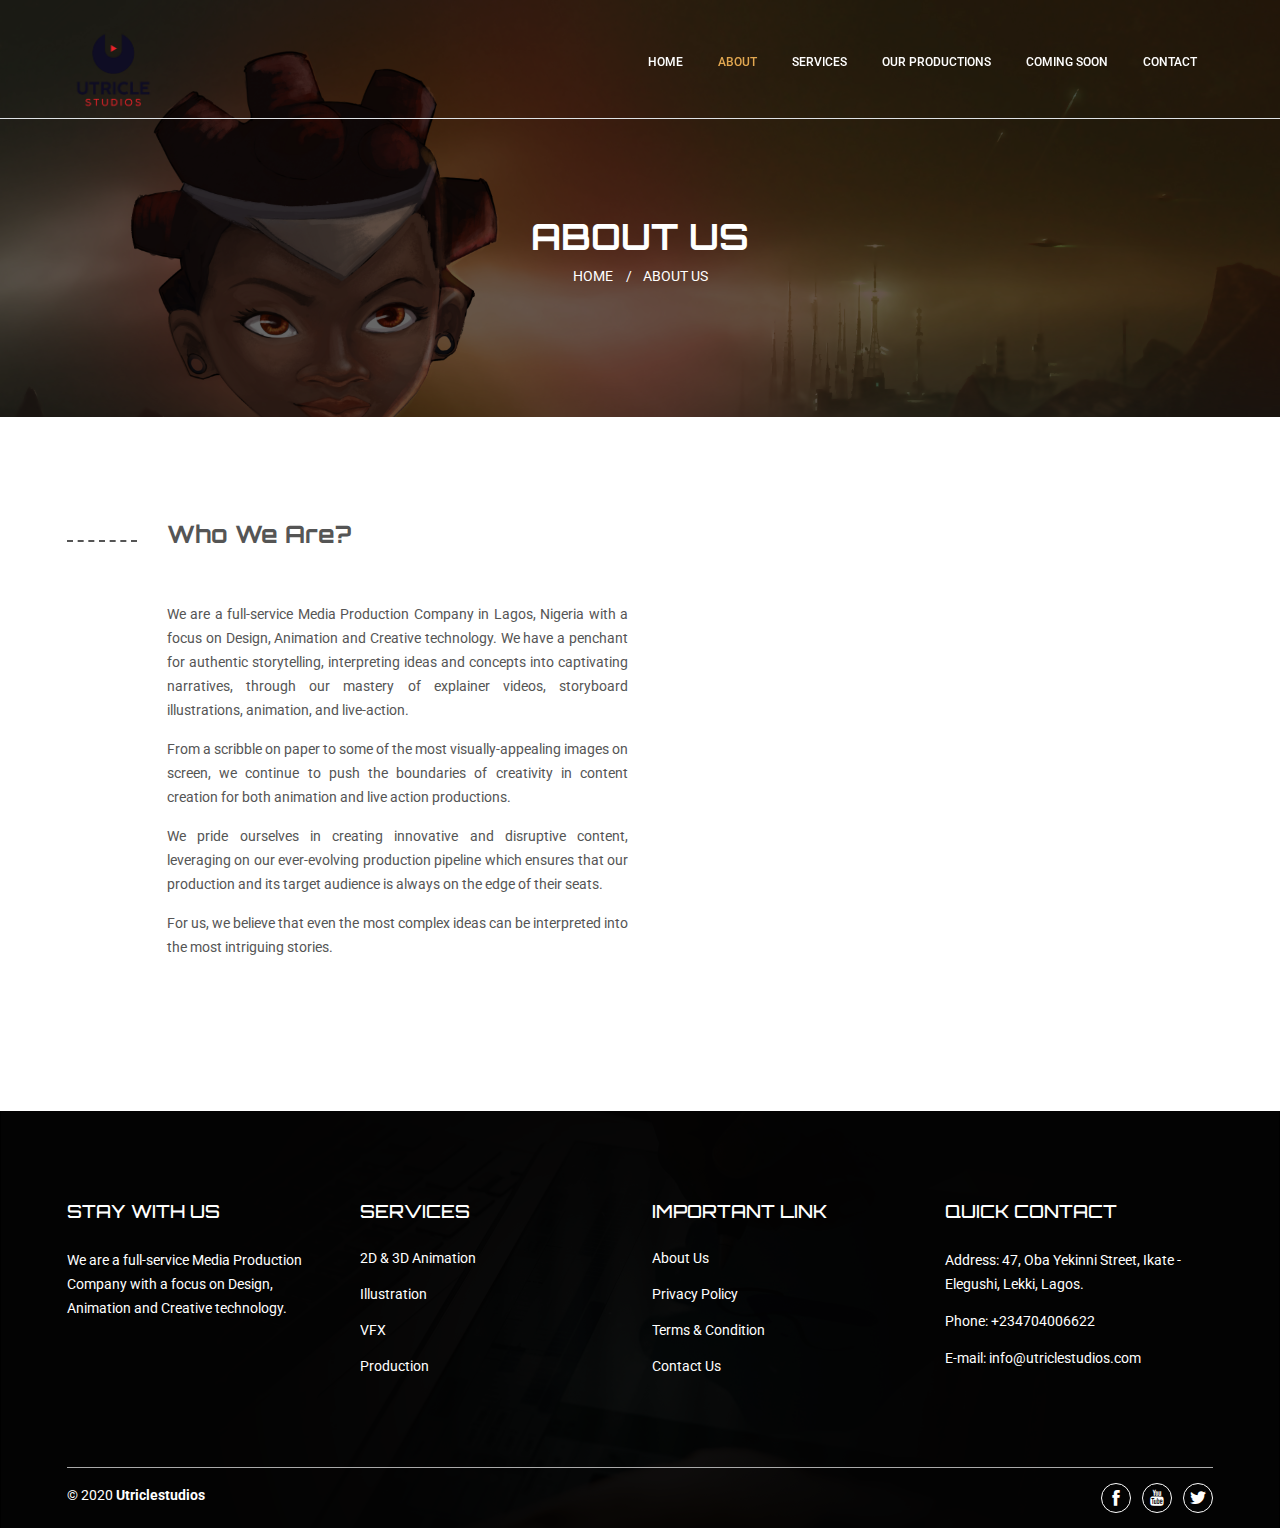
==== commit cf284809: "Monday-01-08-2022" ====
--- a/about.html
+++ b/about.html
@@ -7,8 +7,8 @@
         <meta name="description" content="">
         <meta name="viewport" content="width=device-width, initial-scale=1">
 
-        <link rel="apple-touch-icon" href="img/home-one/apple-touch-icon.png">
-		<link rel="shortcut icon" type="image/x-icon" href="img/favicon.ico">
+        <link rel="apple-touch-icon" href="img/fav.png">
+		<link rel="shortcut icon" type="image/x-icon" href="img/fav.png">
         <!-- Place favicon.ico in the root directory -->
 		
 		
@@ -53,6 +53,8 @@
 											<li class="active"><a href="about.html">About</a></li>
 											<li><a href="service.html">Services</a></li>
 											<li><a href="production.html"> Our Productions </a></li>
+											<li><a href="comingsoon.html">Coming Soon </a></li>
+
 											<li><a href="contact.html">Contact</a></li>
 										</ul>
 									</nav>
@@ -76,6 +78,8 @@
 													<li><a href="service.html">Services</a>	</li>												
 													<li><a href="production.html"> Our Productions </a>					
 												    </li>
+													<li><a href="comingsoon.html">Coming Soon </a></li>
+
 													<li><a href="contact.html">Contact</a></li>
 												</ul>
 											</nav>
@@ -117,14 +121,15 @@
 							<div class="col-md-6 col-sm-6 col-sm-12">
 								<div class="section-titel-contact text-justify">
 									<h3>Who We Are?</h3><br/><br/>
-									<p>At Utricle, we interpret ideas and concepts into captivating stories through our mastery of explainer videos, storyboard illustrations, animation, and live-action. We tell stories the Utricle way; short, creative and informative!</p>
-									<p>From a scribble on paper to the most visually pleasing images on screen, we continue to push the borders of creativity in content creation for animation and live action.</p>
-									<p>We pride ourselves in creating innovative and disruptive contents. Our ever-evolving production pipeline ensures our contents have the audience on the edge of their seat with an experience that leaves them wanting more.</p>
-									<p>For us, we believe that even the most complex ideas can be interpreted into the most intriguing stories.</p>
+									<p style="text-align:justify;">We are a full-service Media Production Company in Lagos, Nigeria with a focus on Design, Animation and Creative technology. We have a penchant for authentic storytelling, interpreting ideas and concepts into captivating narratives,
+										 through our mastery of explainer videos, storyboard illustrations, animation, and live-action.</p>
+									  <p style="text-align:justify;">From a scribble on paper to some of the most visually-appealing images on screen, we continue to push the boundaries of creativity in content creation for both animation and live action productions.</p>
+									<p style="text-align:justify;">We pride ourselves in creating innovative and disruptive content, leveraging on our ever-evolving production pipeline which ensures that our production and its target audience is always on the edge of their seats.</p>
+									<p style="text-align:justify;">For us, we believe that even the most complex ideas can be interpreted into the most intriguing stories.</p>
 								</div>
 							</div>
 							<!-- Section Titel -->
-							<div class="col-md-6 col-sm-6 col-sm-12"><br/><br/><br/>
+							<div class="col-md-6 col-sm-6 col-sm-12" style="padding-top:100px;">
 								<iframe width="100%" height="320" src="https://www.youtube.com/embed/IdreG9Q2qIQ" title="Utricle Studio Reel" frameborder="0" allow="accelerometer; autoplay; clipboard-write; encrypted-media; gyroscope; picture-in-picture" allowfullscreen></iframe>
 							</div>
 							
@@ -160,10 +165,10 @@
 									<h5>SERVICES</h5>
 									<div class="footer-menu">
 										<ul>
-											<li><a href="#">2D & 3D Animation</a></li>
-											<li><a href="#">Illustration</a></li>
-											<li><a href="#">VFX </a></li>
-											<li><a href="#">Production</a></li>
+											<li><a href="service.html">2D & 3D Animation</a></li>
+											<li><a href="service.html">Illustration</a></li>
+											<li><a href="service.html">VFX </a></li>
+											<li><a href="service.html">Production</a></li>
 										</ul>
 									</div>
 								</div>
@@ -175,11 +180,11 @@
 									<h5>IMPORTANT LINK</h5>
 									<div class="footer-menu">
 										<ul>
-											<li><a href="#">About Us</a></li>
+											<li><a href="about.html">About Us</a></li>
 											<li><a href="#">Privacy Policy</a></li>
 											<li><a href="#">Terms & Condition</a></li>
 											<!-- <li><a href="#">Pricing Of Filmcity</a></li> -->
-											<li><a href="#">Contact Us</a></li>
+											<li><a href="contact.html">Contact Us</a></li>
 										</ul>
 									</div>
 								</div>
